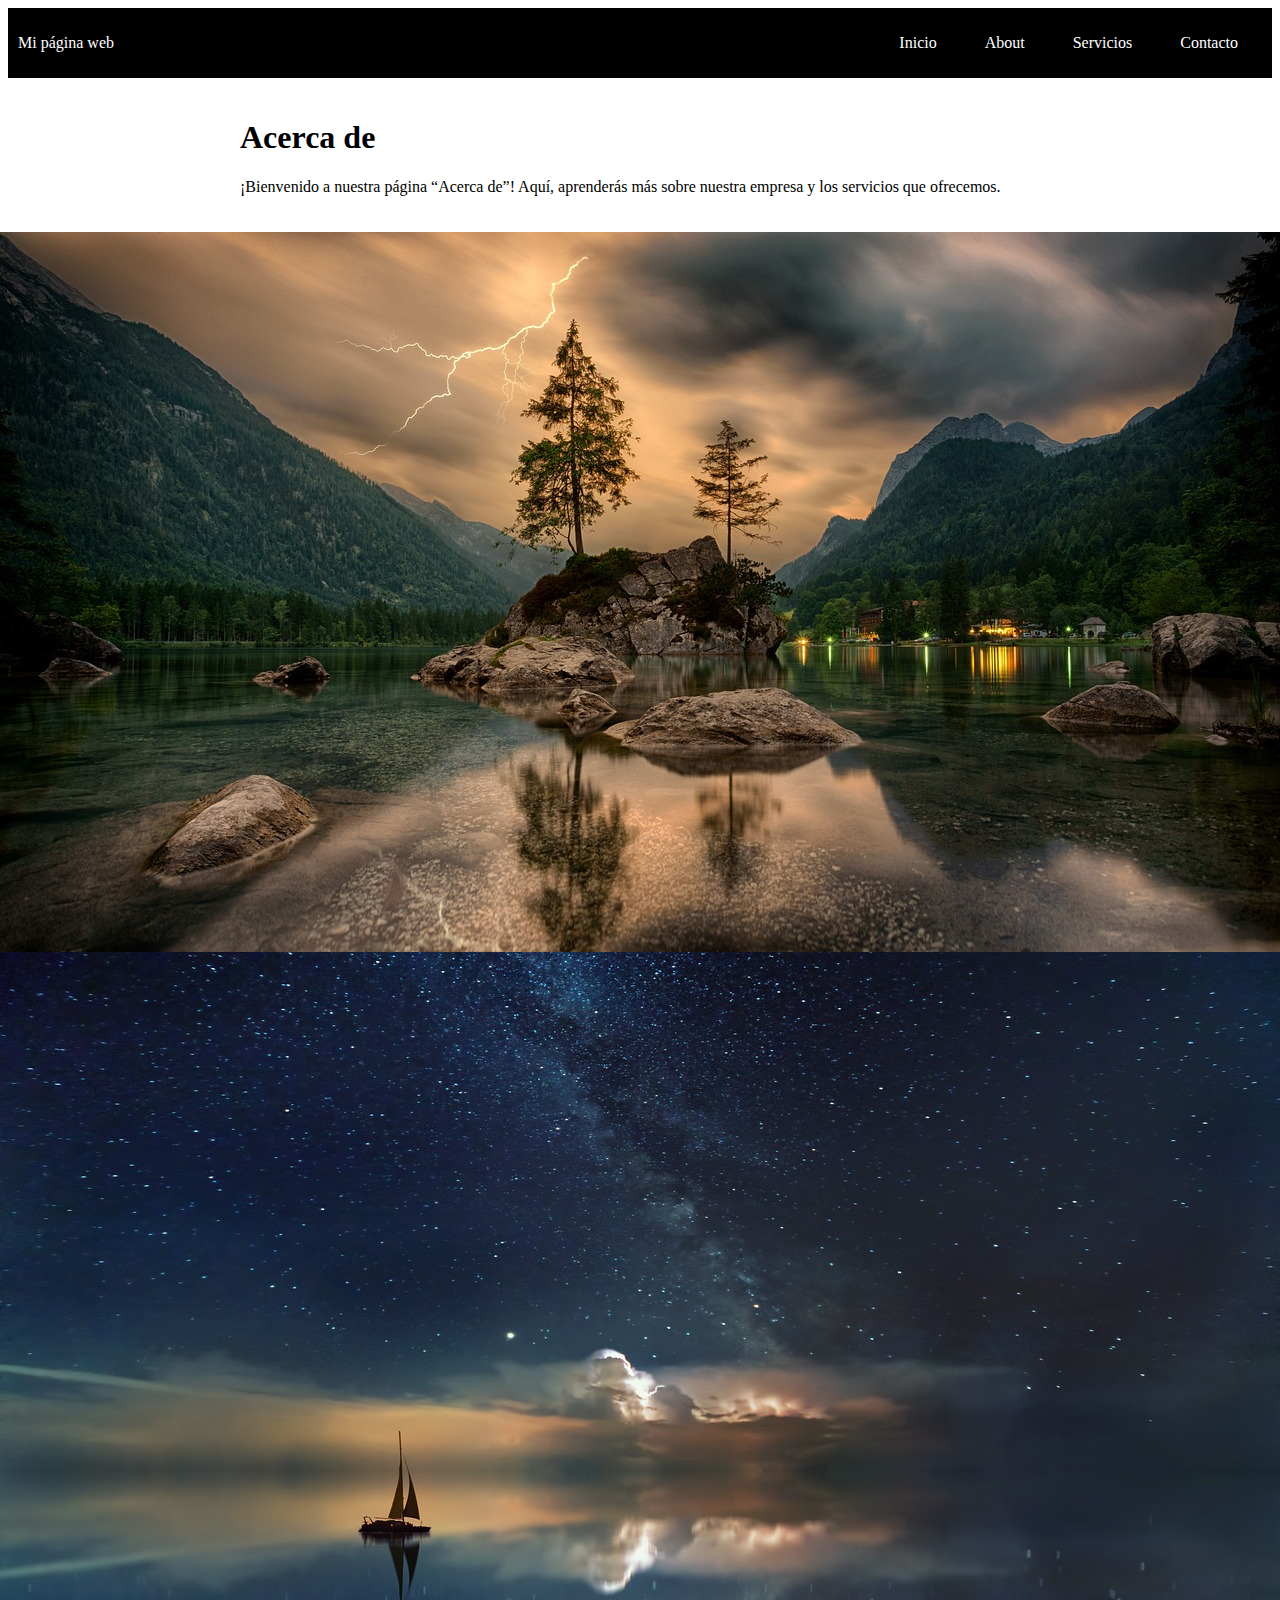
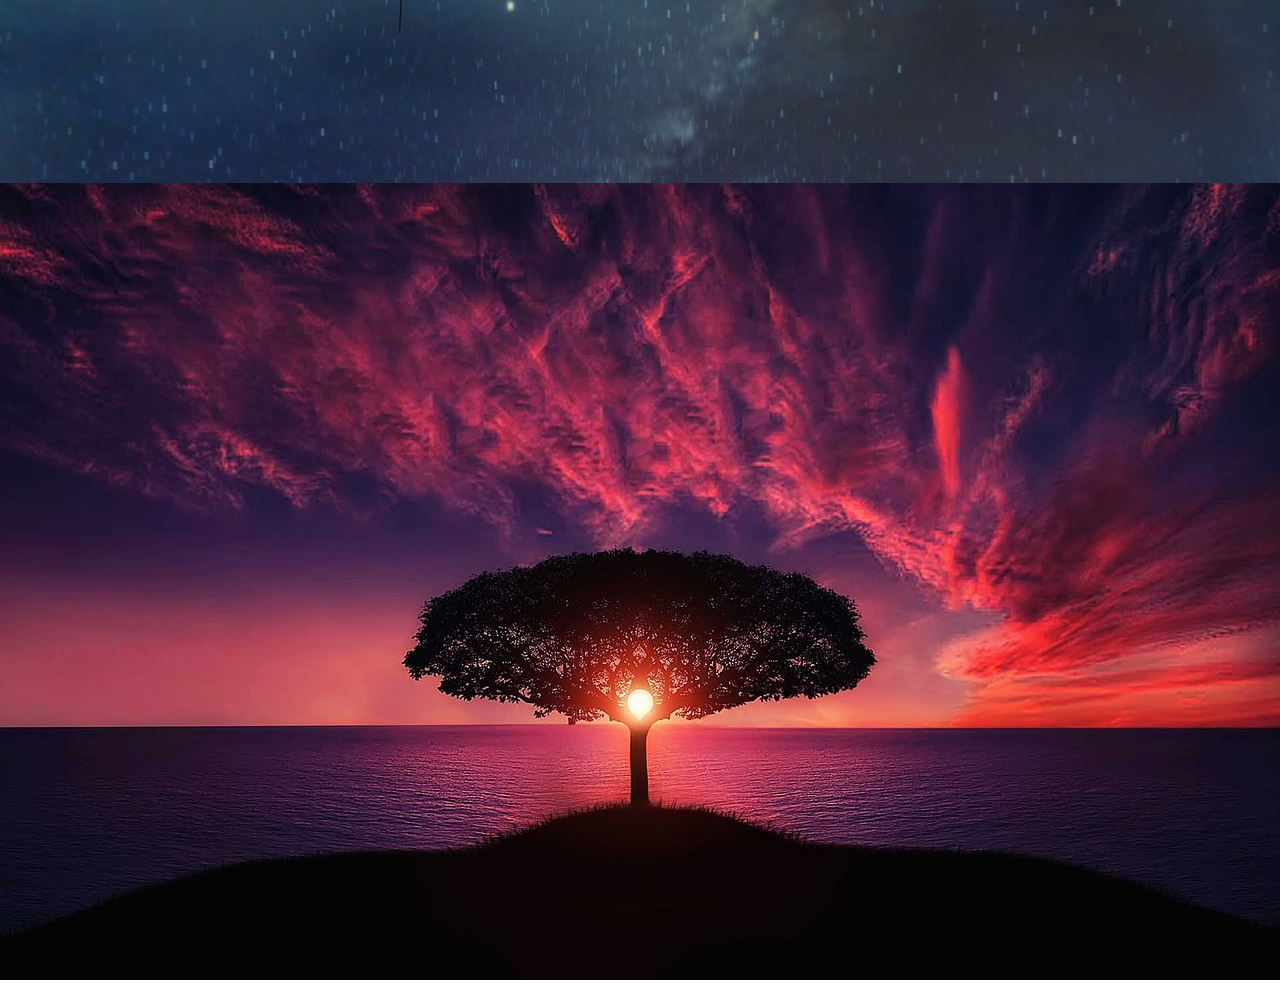
==== about.html @ 1c8fa7dd "Initial commit" ====
<!DOCTYPE html>
<html lang="es">
    <head>
        <meta charset="UTF-8"/>
        <title> Mi Primer Website</title>
        <link rel="stylesheet" type="text/css" href="styles.css">
    </head>
    <body>
        <div class="container-nav">
            <nav class="navbar" role="navigation">
                <a href="index" class="brand">Mi página web</a>
                <ul class="nav-links">
                  <li><a href="index">Inicio</a></li>
                  <li><a href="about.html">About</a></li>
                  <li><a href="services.html">Servicios</a></li>
                  <li><a href="contact.html">Contacto</a></li>
                </ul>
              </nav>
            <button class="button-menu-toggle">Menu</button>
          </div>
        <div class="container"> 
            <h1>Acerca de</h1>
            <p>¡Bienvenido a nuestra página “Acerca de”! Aquí, aprenderás más
                 sobre nuestra empresa y los servicios que ofrecemos.</p>
             </div>
        <div class="img-container">
                <img src="img/imagen-1.jpg" alt="Descripción de la imagen 1" />
                <img src="img/imagen-2.jpg" alt="Descripción de la imagen 2" />
                <img src="img/imagen-3.jpg" alt="Descripción de la imagen 3" />
             </div>
    <script src="script.js"></script>
    </body>
</html>
---- styles.css ----
.body {
  .main {
    display: flex;
    align-items: center;
  }
  .footer {
    display: flex;
    align-items: center;
    justify-content: center;
    height: 100vh;
  }
}
.box {
  background-color: rgb(226, 16, 16);
  width: 250px;
  height: 140px;
  padding: 10px;
  border: 5px solid black;
  margin: 50px;
}
.container {
  max-width: 800px;
  margin: auto;
  padding: 20px;
}
.row {
  display: flex;
  flex-wrap: wrap;
  margin: 10px;
}
.column {
  flex: 1;
  padding: 10px;
}
@media (max-width: 600px) {
  .column {
    flex: 100%;
  }
}
.container-nav {
  display: flex;
  padding: 10px;
  height: 50px;
  background-color: rgb(0, 0, 0);
}

.navbar {
  display: flex;
  justify-content: space-between;
  width: 100%;
}

.brand {
  display: flex;
  align-items: center;
}

li > a {
  padding: 8px 24px;
}

li {
  list-style-type: none;
}

a {
  color: white;
  text-decoration: none;
}

.nav-links {
  display: flex;
  align-items: center;
}

.button-menu-toggle {
  display: none;
}
.img-container{
  display: flex;
  flex-wrap: wrap;
  justify-content: center;
}

@media (max-width: 768px) {
  .column {
    flex: 100%;
  }

  .nav-links {
    display: none;
  }

  .button-menu-toggle {
    display: block;
    background-color: white;
    border: none;
    border-radius: 50px;
    padding: 0 24px;
    font-family: monospace;
    font-weight: bold;
    font-size: 20px;
  }

  .nav-links.nav-links-responsive {
    position: absolute;
    display: flex;
    background-color: rgba(20, 20, 20, 0.95);
    width: 100%;
    height: 100%;
    top: 70px;
    left: 0;
    flex-direction: column;
    padding-top: 200px;
    align-items: center;
    gap: 70px;
    font-size: 40px;
  }
  .img-container{
    flex-direction: column;
  }  
}
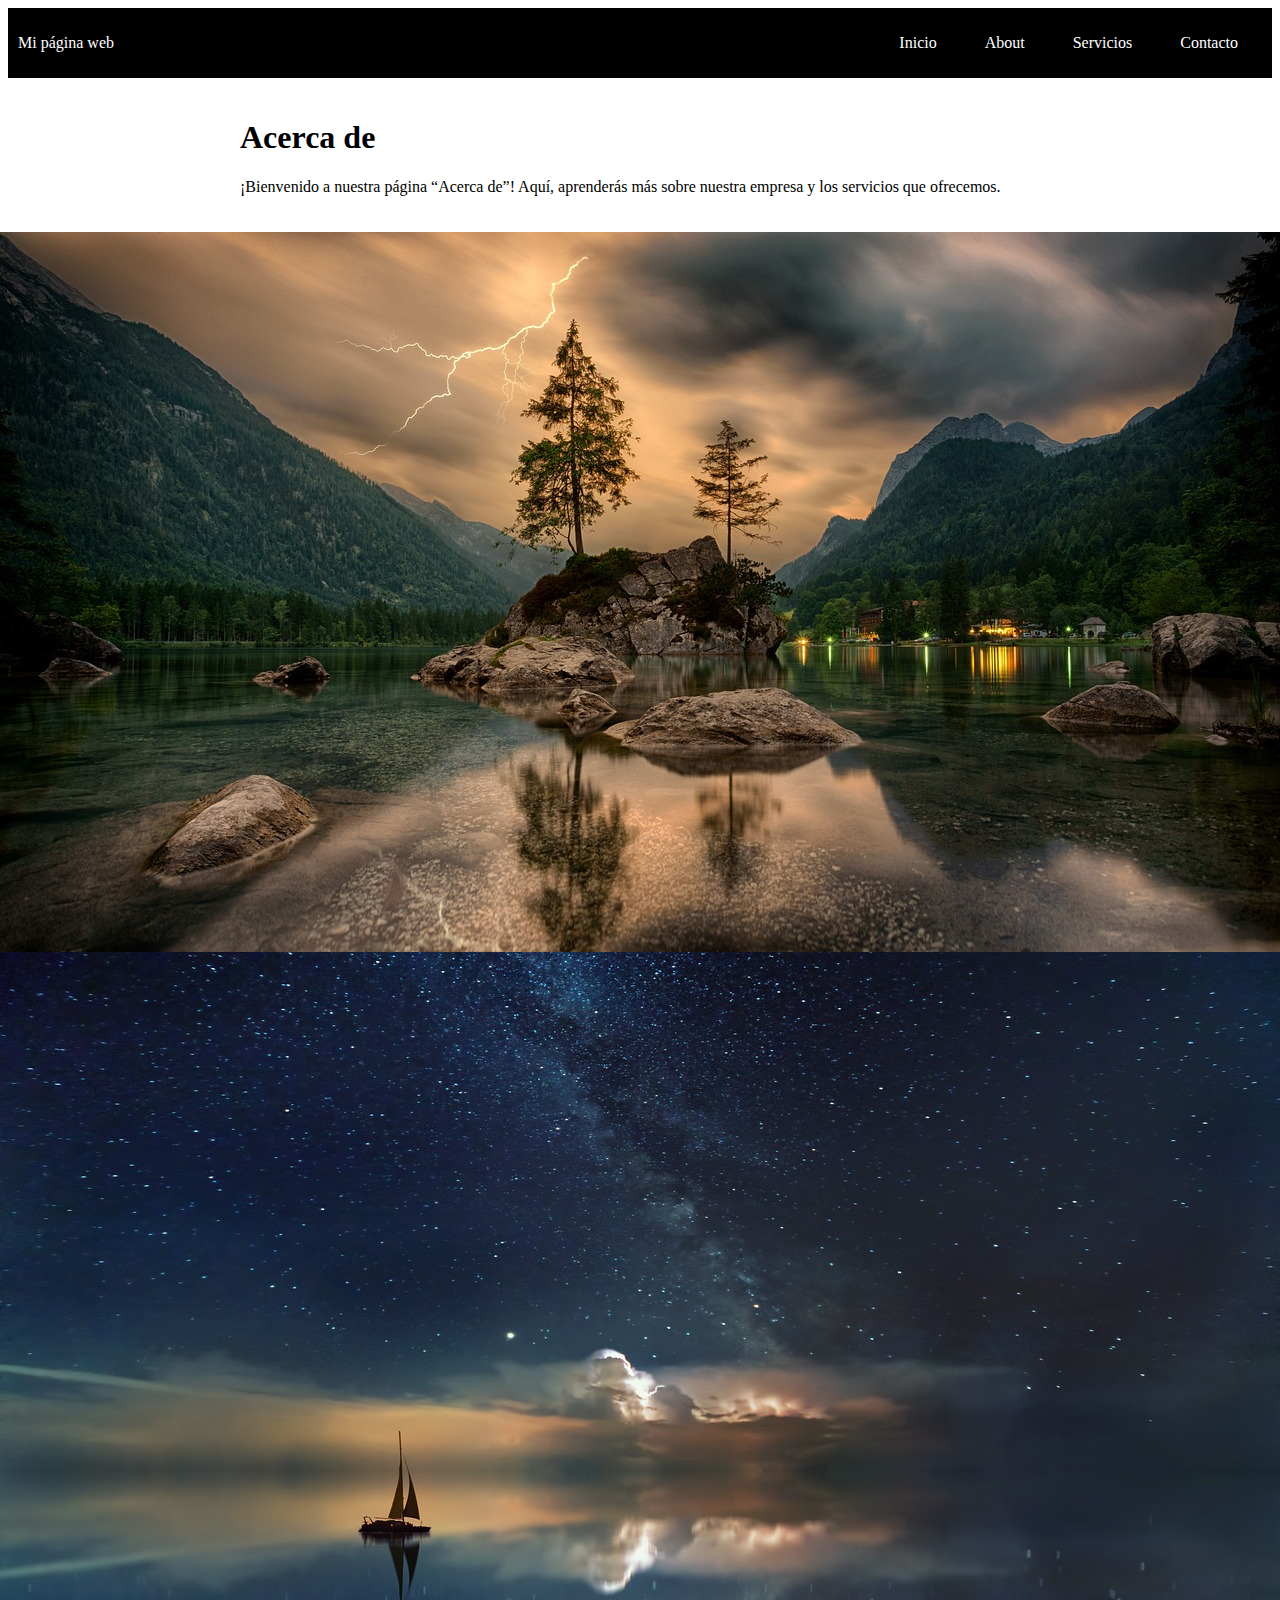
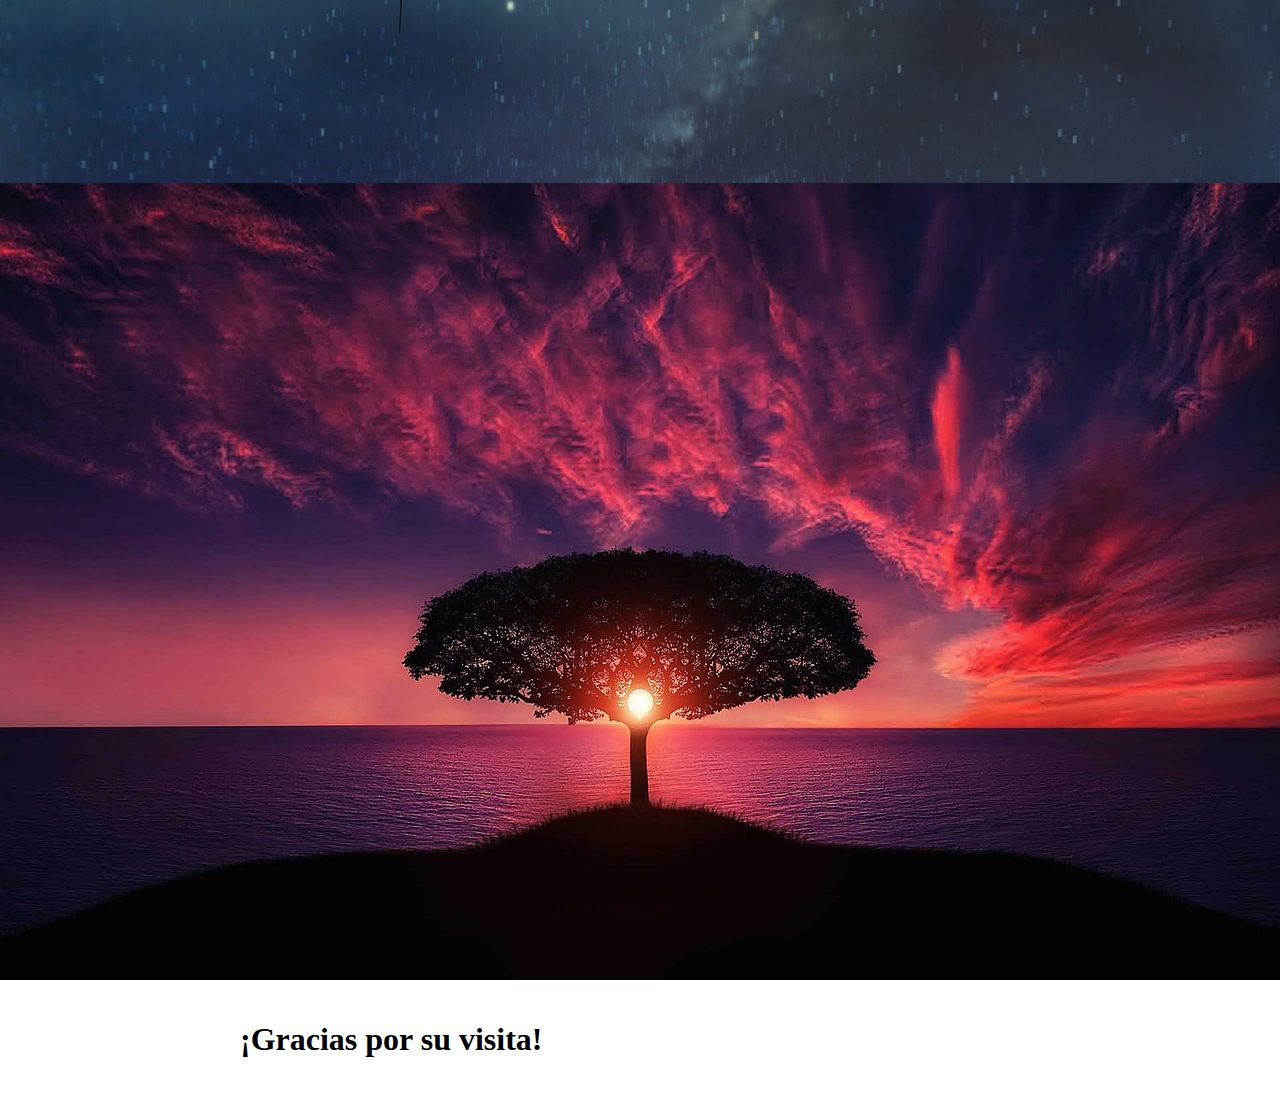
==== commit b44190f7: "Mi primer confirmacion de actualizacion" ====
--- a/about.html
+++ b/about.html
@@ -6,7 +6,7 @@
         <link rel="stylesheet" type="text/css" href="styles.css">
     </head>
     <body>
-        <div class="container-nav">
+        <header class="container-nav">
             <nav class="navbar" role="navigation">
                 <a href="index" class="brand">Mi página web</a>
                 <ul class="nav-links">
@@ -17,7 +17,9 @@
                 </ul>
               </nav>
             <button class="button-menu-toggle">Menu</button>
-          </div>
+          </header>
+
+      <main>
         <div class="container"> 
             <h1>Acerca de</h1>
             <p>¡Bienvenido a nuestra página “Acerca de”! Aquí, aprenderás más
@@ -28,6 +30,10 @@
                 <img src="img/imagen-2.jpg" alt="Descripción de la imagen 2" />
                 <img src="img/imagen-3.jpg" alt="Descripción de la imagen 3" />
              </div>
+         <div class="container ¡Gracias"> 
+              <h1>¡Gracias por su visita!</h1>
+               </div>
+      </main>
     <script src="script.js"></script>
     </body>
 </html>--- a/styles.css
+++ b/styles.css
@@ -81,7 +81,9 @@
   flex-wrap: wrap;
   justify-content: center;
 }
-
+.greeting {
+  text-align: center;
+}
 @media (max-width: 768px) {
   .column {
     flex: 100%;
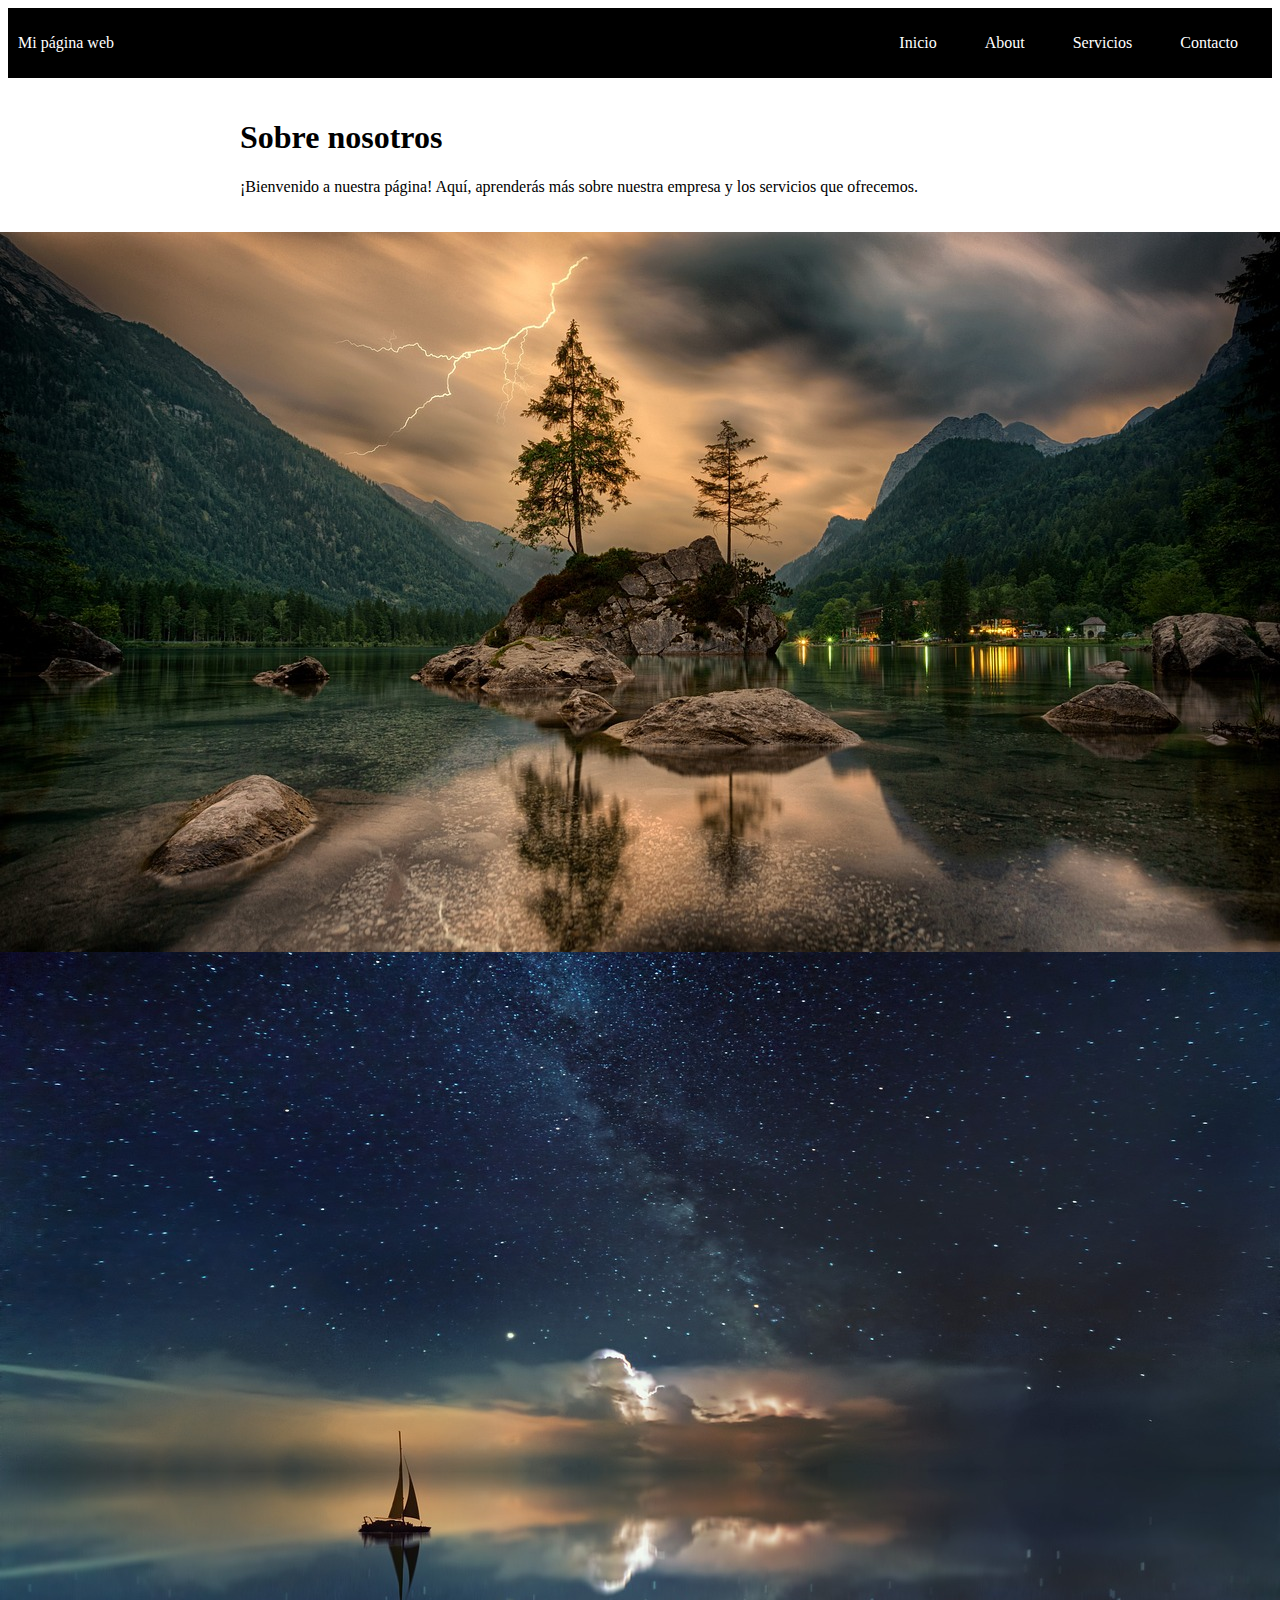
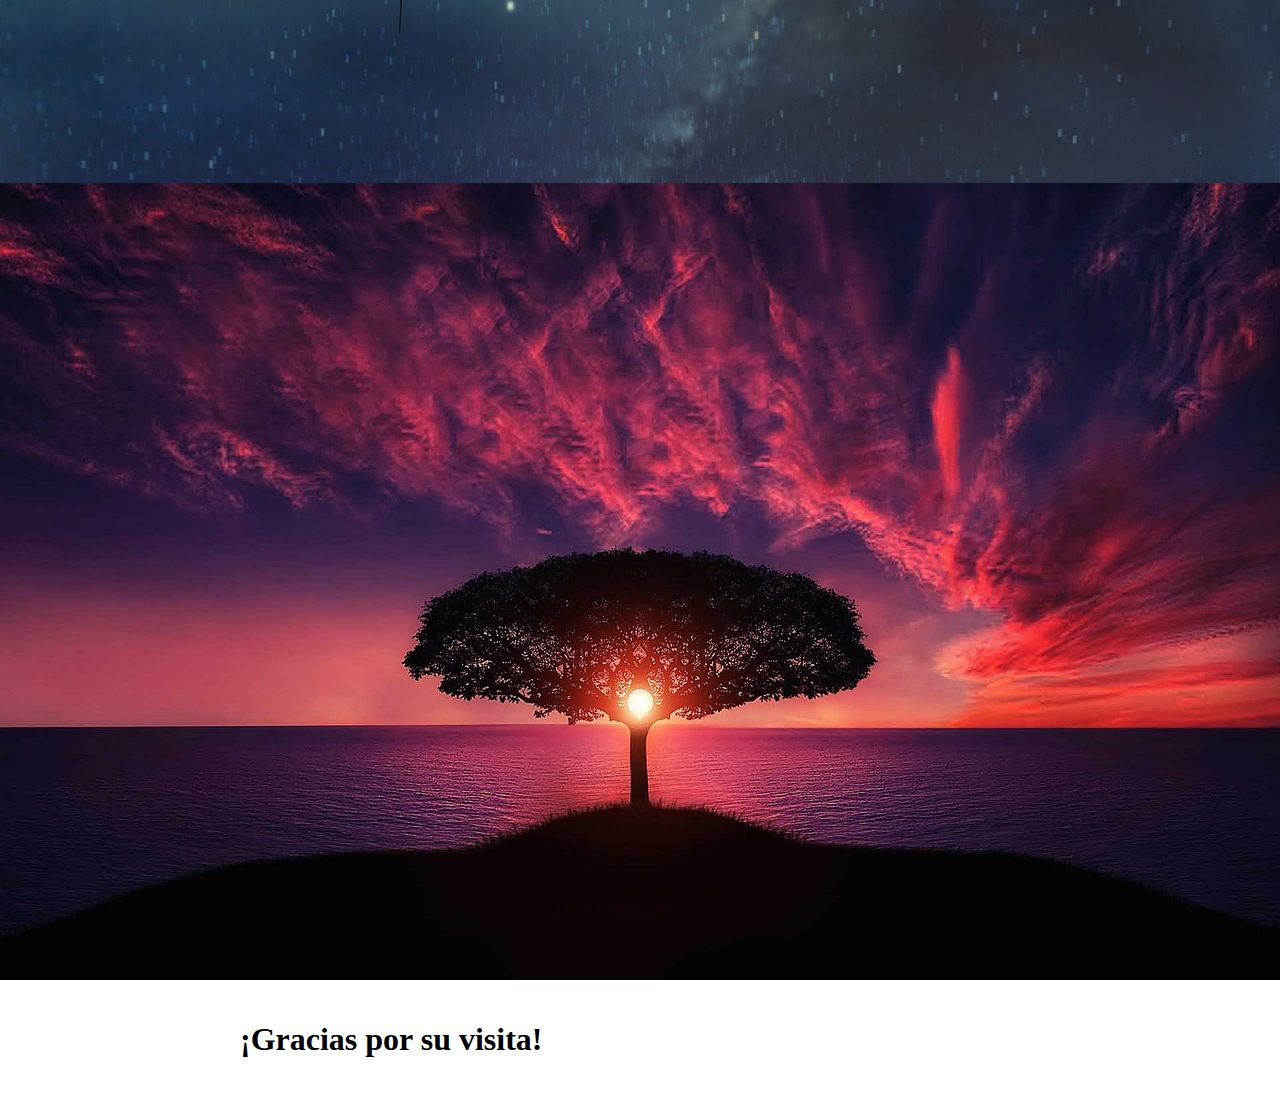
==== commit 0a4e3411: "Cambio 2" ====
--- a/about.html
+++ b/about.html
@@ -21,8 +21,8 @@
 
       <main>
         <div class="container"> 
-            <h1>Acerca de</h1>
-            <p>¡Bienvenido a nuestra página “Acerca de”! Aquí, aprenderás más
+            <h1>Sobre nosotros</h1>
+            <p>¡Bienvenido a nuestra página! Aquí, aprenderás más
                  sobre nuestra empresa y los servicios que ofrecemos.</p>
              </div>
         <div class="img-container">
